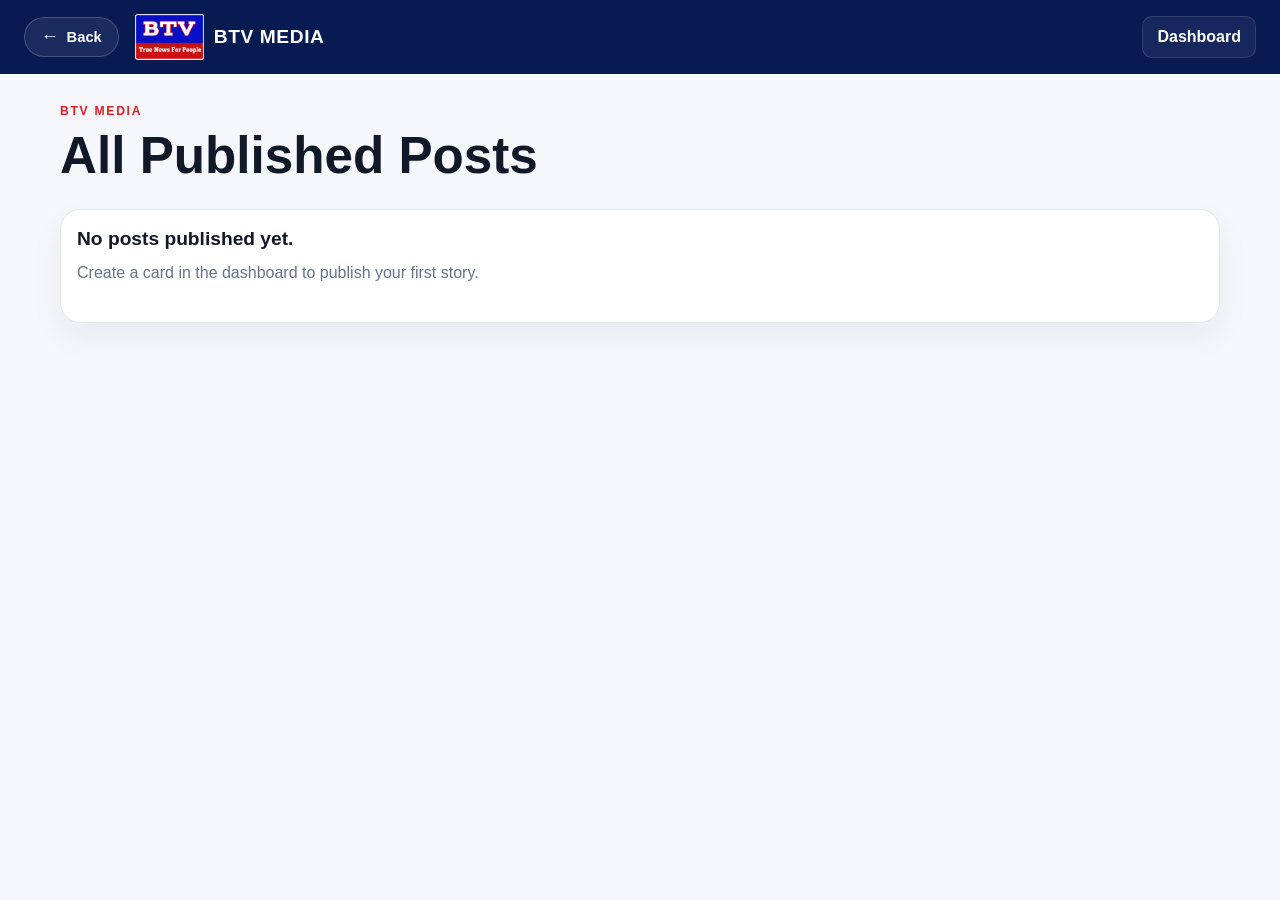
==== blog.html @ 35833960 "Add files via upload" ====
<!DOCTYPE html>
<html lang="en">
  <head>
    <meta charset="UTF-8" />
    <meta name="viewport" content="width=device-width, initial-scale=1.0" />
    <title>BTV News Blog</title>
    <link rel="stylesheet" href="css/blog.css" />
  </head>
  <body class="blog-body">
    <header class="site-header blog-header">
      <!-- ==========================================
           BACK NAVIGATION & BRANDING
           // Back navigation code: returns user to previous page/dashboard.
           ========================================== -->
      <div class="header-left">
        <button type="button" class="back-nav-btn" id="backNavBtn" aria-label="Go back">
          <span class="back-arrow">←</span>
          <span>Back</span>
        </button>

        <a href="dashboard.html" class="brand-wrap" aria-label="BTV media brand">
          <img src="assets/btv-logo.png" alt="BTV Media logo" class="brand-logo" />
          <div class="brand-copy">
            <span class="brand-main">BTV MEDIA</span>
          </div>
        </a>
      </div>

      <nav class="header-nav" aria-label="Blog navigation">
        <a href="dashboard.html" class="nav-link">Dashboard</a>
      </nav>
    </header>

    <main class="blog-main">
      <section class="blog-header-block">
        <p class="eyebrow">BTV MEDIA</p>
        <h1>All Published Posts</h1>
      </section>

      <section id="postsGrid" class="posts-grid" aria-live="polite"></section>
    </main>

    <script src="js/blog.js"></script>
  </body>
</html>
---- css/blog.css ----
:root {
  --page-bg: #F5F7FB;
  --header-bg: #071A52;
  --header-text: #FFFFFF;
  --panel-bg: #FFFFFF;
  --panel-border: #E2E8F0;
  --brand-blue: #0B1FD8;
  --brand-red: #E31B23;
  --text-main: #111827;
  --text-secondary: #64748B;
}

* { box-sizing: border-box; }
html { font-size: 16px; }
body {
  margin: 0;
  min-height: 100vh;
  font-family: "Segoe UI", Tahoma, Geneva, Verdana, sans-serif;
  background: var(--page-bg);
  color: var(--text-main);
}

a {
  color: inherit;
  text-decoration: none;
}

img {
  display: block;
  max-width: 100%;
}

.site-header {
  display: flex;
  align-items: center;
  justify-content: space-between;
  gap: 20px;
  padding: 14px 24px;
  background: var(--header-bg);
  color: var(--header-text);
  flex-wrap: wrap;
}

.header-left {
  display: flex;
  align-items: center;
  gap: 16px;
  flex-wrap: wrap;
}

/* =========================================
   BACK NAVIGATION BUTTON
   // Back navigation code: returns user to previous page/dashboard.
   ========================================= */
.back-nav-btn {
  display: inline-flex;
  align-items: center;
  gap: 8px;
  padding: 8px 16px;
  min-height: 40px;
  background: rgba(255, 255, 255, 0.08);
  border: 1px solid rgba(255, 255, 255, 0.18);
  border-radius: 999px;
  color: #FFFFFF;
  font-family: inherit;
  font-size: 0.92rem;
  font-weight: 700;
  cursor: pointer;
  text-decoration: none;
  transition: all 0.2s ease;
  user-select: none;
}

.back-nav-btn:hover {
  background: rgba(255, 255, 255, 0.18);
  border-color: rgba(255, 255, 255, 0.4);
  transform: translateX(-2px);
}

.back-nav-btn:active {
  transform: scale(0.97);
}

.back-nav-btn .back-arrow {
  font-size: 1.1rem;
  font-weight: 900;
  line-height: 1;
  transition: transform 0.15s ease;
}

.back-nav-btn:hover .back-arrow {
  transform: translateX(-3px);
}

.brand-wrap {
  display: flex;
  align-items: center;
  gap: 10px;
}

.brand-logo {
  display: block;
  width: auto;
  height: 46px;
  margin: 0;
  padding: 0;
  border: none;
  box-shadow: none;
}

.brand-main {
  font-size: clamp(1.1rem, 1.5vw, 1.5rem);
  font-weight: 800;
  letter-spacing: 0.03em;
  color: var(--header-text);
}

.header-nav {
  display: flex;
  align-items: center;
  gap: 12px;
  flex-wrap: wrap;
}

.nav-link {
  display: inline-flex;
  justify-content: center;
  align-items: center;
  min-height: 42px;
  padding: 10px 14px;
  border-radius: 10px;
  border: 1px solid rgba(255,255,255,0.12);
  color: var(--header-text);
  font-weight: 700;
  background: rgba(255,255,255,0.06);
}

.blog-main {
  max-width: 1200px;
  margin: 0 auto;
  padding: 30px 20px 40px;
}

.blog-header-block {
  margin-bottom: 24px;
}

.eyebrow {
  margin: 0 0 8px;
  color: var(--brand-red);
  font-weight: 800;
  letter-spacing: 0.14em;
  text-transform: uppercase;
  font-size: 0.76rem;
}

.blog-header-block h1 {
  margin: 0;
  font-size: clamp(2rem, 4vw, 3.2rem);
  color: var(--text-main);
}

.posts-grid {
  display: grid;
  grid-template-columns: repeat(auto-fit, minmax(260px, 1fr));
  gap: 20px;
}

.post-card {
  background: var(--panel-bg);
  border: 1px solid var(--panel-border);
  border-radius: 20px;
  overflow: hidden;
  box-shadow: 0 14px 32px rgba(7, 26, 82, 0.06);
}

.post-image {
  width: 100%;
  aspect-ratio: 9 / 8;
  background-size: cover;
  background-position: center;
  background-repeat: no-repeat;
}

.post-content {
  padding: 18px 16px 20px;
}

.post-content h3 {
  margin: 0 0 10px;
  font-size: 1.2rem;
  color: var(--text-main);
}

.post-date {
  color: var(--text-secondary);
  font-size: 0.8rem;
  font-weight: 700;
  display: inline-block;
  margin-bottom: 12px;
}

.post-summary {
  margin: 0 0 16px;
  color: var(--text-secondary);
  line-height: 1.6;
}

.view-btn {
  display: inline-flex;
  align-items: center;
  justify-content: center;
  min-height: 40px;
  padding: 10px 16px;
  background: var(--brand-red);
  color: #FFFFFF;
  border-radius: 10px;
  font-weight: 700;
}

@media (max-width: 640px) {
  .site-header {
    padding: 12px 16px;
    flex-direction: column;
    align-items: flex-start;
  }

  .header-nav {
    width: 100%;
  }

  .nav-link { width: 100%; }

  .blog-main {
    padding-left: 14px;
    padding-right: 14px;
  }
}
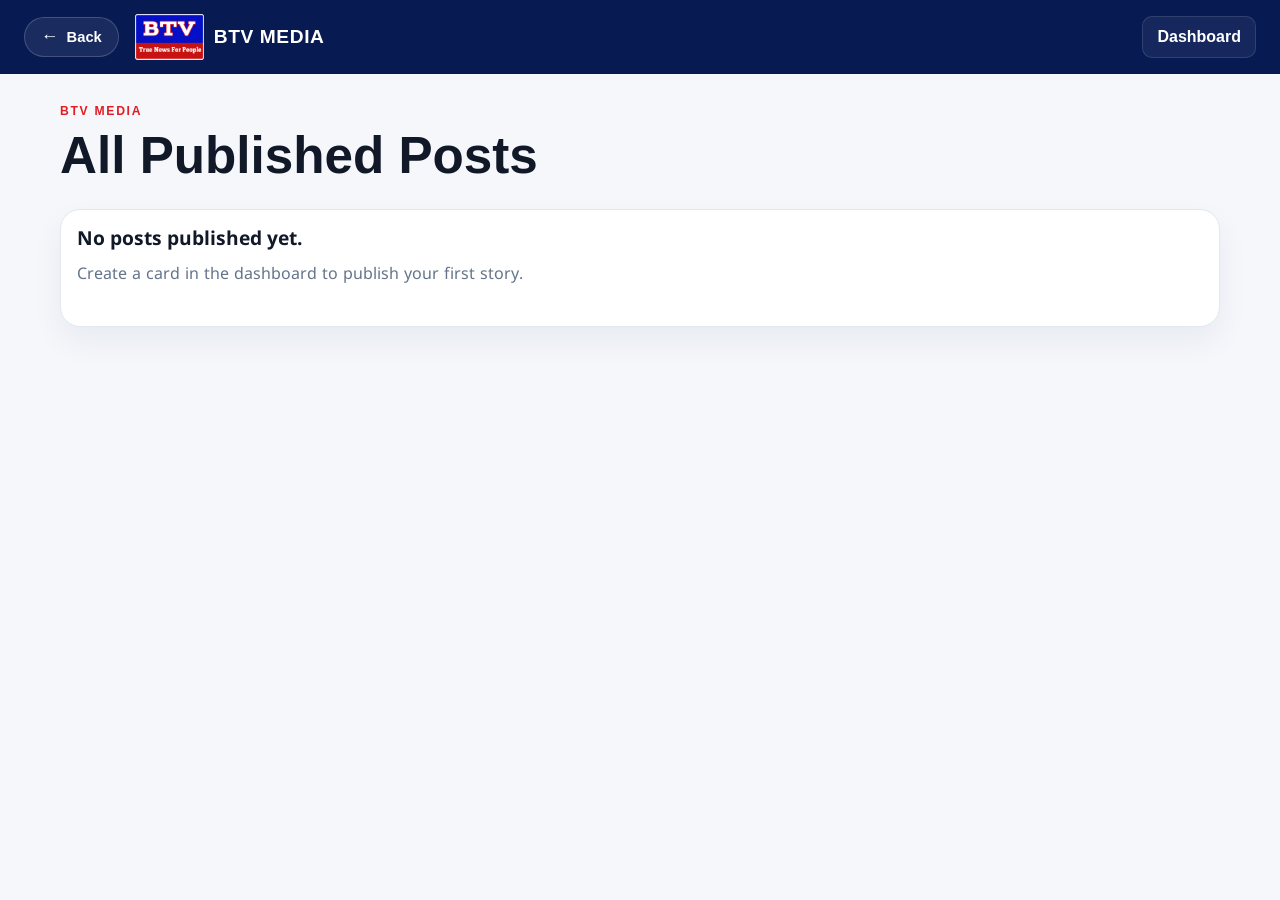
==== commit 5a6acd00: "Add files via upload" ====
--- a/blog.html
+++ b/blog.html
@@ -3,7 +3,9 @@
   <head>
     <meta charset="UTF-8" />
     <meta name="viewport" content="width=device-width, initial-scale=1.0" />
-    <title>BTV News Blog</title>
+    <link rel="preconnect" href="https://fonts.googleapis.com" />
+    <link rel="preconnect" href="https://fonts.gstatic.com" crossorigin />
+    <link href="https://fonts.googleapis.com/css2?family=Mandali&family=Noto+Sans+Telugu:wght@400;600;700;900&family=Roboto:wght@400;500;700;900&display=swap" rel="stylesheet" />
     <link rel="stylesheet" href="css/blog.css" />
   </head>
   <body class="blog-body">
--- a/css/blog.css
+++ b/css/blog.css
@@ -1,3 +1,5 @@
+@import url('https://fonts.googleapis.com/css2?family=Mandali&family=Noto+Sans+Telugu:wght@400;600;700;900&family=Roboto:wght@400;500;700;900&display=swap');
+
 :root {
   --page-bg: #F5F7FB;
   --header-bg: #071A52;
@@ -186,8 +188,13 @@
   padding: 18px 16px 20px;
 }
 
-.post-content h3 {
+.post-content h3,
+.news-card-title,
+.card-title,
+.preview-title {
   margin: 0 0 10px;
+  font-family: "Noto Sans Telugu", sans-serif;
+  font-weight: 700;
   font-size: 1.2rem;
   color: var(--text-main);
 }
@@ -200,8 +207,14 @@
   margin-bottom: 12px;
 }
 
-.post-summary {
+.post-summary,
+.news-card-description,
+.card-description,
+.card-desc,
+.preview-description {
   margin: 0 0 16px;
+  font-family: "Noto Sans Telugu", sans-serif;
+  font-weight: 400;
   color: var(--text-secondary);
   line-height: 1.6;
 }
